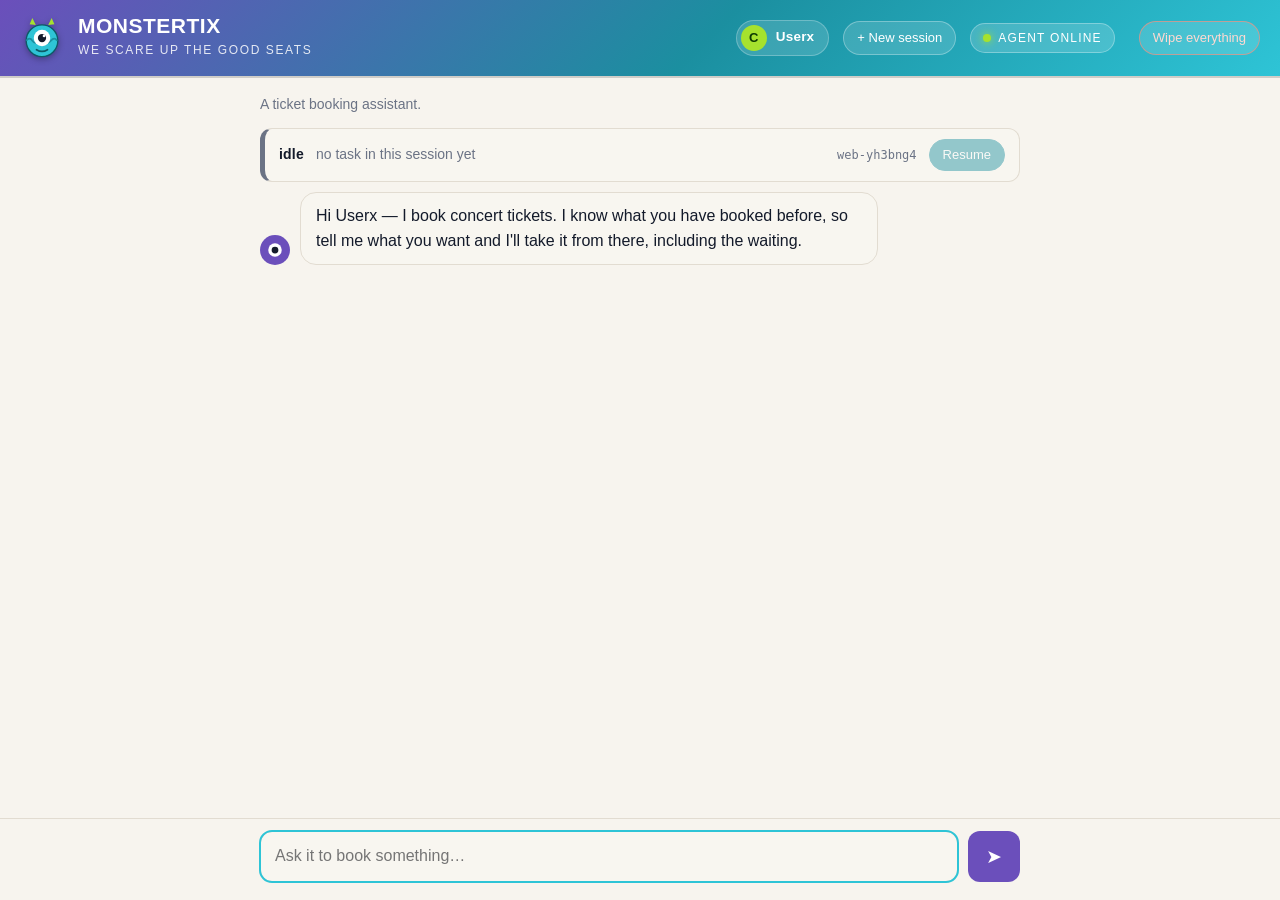
==== monstertix/index.html @ 0bc2335f "Rewrite the lab as six chapters around one continuous task Me and Sam, two Amsterdam tickets, weeken" ====
<!doctype html>
<html lang="en">
<head>
<meta charset="utf-8">
<meta name="viewport" content="width=device-width, initial-scale=1">
<title>MonsterTix — book with the agent</title>
<style>
  /* A ticket marketplace, if it were run by monsters. Original mascot and
     wordmark: this ships in a workshop repo, so it borrows the layout language
     of a ticket site without borrowing anybody's actual brand. */
  :root {
    --fur:#2ec4d6; --fur-dark:#1b8fa0; --slime:#a6e22e; --grape:#6b4fbb;
    --ink:#131a2a; --paper:#f7f4ee; --line:#e2dcd1; --dim:#6b7385;
    --warn:#f2622e;
  }
  @media (prefers-color-scheme: dark) {
    :root { --paper:#151a26; --ink:#eef2f7; --line:#28304a; --dim:#94a0bb; }
  }
  * { box-sizing:border-box; }
  html, body { height:100%; }
  body {
    margin:0; background:var(--paper); color:var(--ink);
    font:16px/1.55 -apple-system,BlinkMacSystemFont,"Segoe UI",Roboto,sans-serif;
    display:flex; flex-direction:column;
  }

  /* ---------- the marquee ---------- */
  header {
    background:linear-gradient(135deg,var(--grape) 0%,var(--fur-dark) 55%,var(--fur) 100%);
    color:#fff; padding:14px 20px; display:flex; align-items:center; gap:14px;
    box-shadow:0 2px 0 rgba(0,0,0,.16); flex-wrap:wrap;
  }
  .logo { width:44px; height:44px; flex:none; filter:drop-shadow(0 2px 3px rgba(0,0,0,.3)); }
  .brand b { font-size:21px; letter-spacing:.5px; display:block; line-height:1.1; }
  .brand span { font-size:12px; opacity:.85; letter-spacing:1.6px; text-transform:uppercase; }
  .who-am-i {
    margin-left:auto; display:flex; align-items:center; gap:9px;
    background:rgba(255,255,255,.14); border:1px solid rgba(255,255,255,.25);
    border-radius:999px; padding:4px 14px 4px 4px;
  }
  .who-am-i .avatar {
    width:26px; height:26px; border-radius:50%; background:var(--slime); color:#0d3b02;
    display:grid; place-items:center; font-weight:800; font-size:13px;
  }
  .who-am-i .name { font-size:13.5px; font-weight:600; letter-spacing:.2px; }
  .ghost {
    font:inherit; font-size:13px; cursor:pointer; white-space:nowrap;
    background:rgba(255,255,255,.14); color:#fff;
    border:1px solid rgba(255,255,255,.3); border-radius:999px; padding:6px 13px;
  }
  .ghost:hover { background:rgba(255,255,255,.26); }
  .ghost.danger { border-color:rgba(255,140,120,.65); color:#ffd9d1; margin-left:10px; }
  .ghost.danger:hover { background:rgba(255,90,60,.35); border-color:#ff8c78; }

  /* ---------- the are-you-sure ---------- */
  .scrim {
    position:fixed; inset:0; background:rgba(8,12,20,.62); display:none;
    place-items:center; padding:20px; z-index:9;
  }
  .scrim.open { display:grid; }
  .sheet {
    background:var(--paper); color:var(--ink); border-radius:14px; padding:22px 24px;
    max-width:460px; border-top:6px solid var(--warn);
    box-shadow:0 18px 50px rgba(0,0,0,.4);
  }
  .sheet h2 { margin:0 0 4px; font-size:19px; }
  .sheet .warn { color:var(--warn); font-weight:700; font-size:13px;
                 letter-spacing:1.2px; text-transform:uppercase; }
  .sheet ul { margin:12px 0 4px; padding-left:20px; font-size:14.5px; }
  .sheet li { margin-bottom:5px; }
  .sheet .where {
    font:12.5px/1.5 ui-monospace,SFMono-Regular,Menlo,monospace; color:var(--dim);
    background:color-mix(in srgb,var(--paper) 70%,var(--line));
    border-radius:8px; padding:9px 11px; margin:12px 0 4px; word-break:break-all;
  }
  .sheet .row2 { display:flex; gap:10px; justify-content:flex-end; margin-top:18px; }
  .sheet button {
    font:inherit; cursor:pointer; border-radius:10px; padding:9px 16px;
    border:1px solid var(--line); background:transparent; color:inherit;
  }
  .sheet button.go { background:var(--warn); border-color:var(--warn); color:#fff; font-weight:600; }

  .live { margin-left:0; font-size:12px; letter-spacing:1.2px; text-transform:uppercase;
    background:rgba(255,255,255,.16); border:1px solid rgba(255,255,255,.3);
    border-radius:999px; padding:5px 12px; display:flex; align-items:center; gap:7px;
  }
  .live i { width:8px; height:8px; border-radius:50%; background:var(--slime);
            box-shadow:0 0 8px var(--slime); animation:blink 1.6s infinite; }
  @keyframes blink { 50% { opacity:.25; } }

  .strap {
    width:min(760px,94%); margin:18px auto 2px; color:var(--dim); font-size:14px;
  }

  /* ---------- the task banner ---------- */
  /* One line that says what the task is doing, read from the server every few
     seconds. Not from this page's memory of what it did — from the session
     store. Reload the tab, kill the server, come back: it still says the truth. */
  .task {
    width:min(760px,94%); margin:10px auto 0; display:flex; align-items:center; gap:12px;
    border:1px solid var(--line); border-left:5px solid var(--dim); border-radius:12px;
    padding:10px 14px; background:color-mix(in srgb,var(--paper) 86%,#fff);
    font-size:14px;
  }
  @media (prefers-color-scheme: dark) {
    .task { background:color-mix(in srgb,var(--paper) 80%,#fff 6%); }
  }
  .task .state { font-weight:700; letter-spacing:.2px; }
  .task .detail { color:var(--dim); flex:1; min-width:0; overflow:hidden;
                  text-overflow:ellipsis; white-space:nowrap; }
  .task.queue  { border-left-color:var(--fur-dark); }
  .task.person { border-left-color:var(--warn); }
  .task.ready  { border-left-color:var(--slime); }
  .task.done   { border-left-color:var(--grape); }
  .task.running{ border-left-color:var(--fur); }
  .task button {
    font:inherit; font-size:13px; cursor:pointer; white-space:nowrap; flex:none;
    border:1px solid var(--fur-dark); background:var(--fur-dark); color:#fff;
    border-radius:999px; padding:5px 13px;
  }
  .task button:disabled { opacity:.45; cursor:default; }
  .task .sid { font:12px ui-monospace,SFMono-Regular,Menlo,monospace; color:var(--dim); flex:none; }

  /* ---------- conversation ---------- */
  main { flex:1; overflow-y:auto; padding:10px 0 20px; }
  .thread { width:min(760px,94%); margin:0 auto; display:flex; flex-direction:column; gap:12px; }
  .row { display:flex; gap:10px; align-items:flex-end; }
  .row.me { flex-direction:row-reverse; }
  .pip { width:30px; height:30px; flex:none; border-radius:50%; background:var(--grape);
         display:grid; place-items:center; }
  .row.me .pip { background:var(--slime); }
  .bubble {
    max-width:76%; padding:11px 15px; border-radius:16px; white-space:pre-wrap;
    border:1px solid var(--line); background:color-mix(in srgb,var(--paper) 86%,#fff);
  }
  @media (prefers-color-scheme: dark) {
    .bubble { background:color-mix(in srgb,var(--paper) 80%,#fff 6%); }
  }
  .row.me .bubble { background:var(--fur); color:#04252b; border-color:transparent; }
  .bubble.ask { border-left:4px solid var(--warn); }
  .bubble.ask.queue { border-left-color:var(--fur-dark); }
  .bubble .label {
    display:block; font-size:11px; letter-spacing:1.4px; text-transform:uppercase;
    color:var(--warn); margin-bottom:4px; font-weight:700;
  }
  .bubble.queue .label { color:var(--fur-dark); }
  .tool {
    align-self:center; font:12px/1 ui-monospace,SFMono-Regular,Menlo,monospace;
    color:var(--dim); background:color-mix(in srgb,var(--paper) 70%,var(--line));
    border-radius:999px; padding:5px 12px;
  }
  .typing span { display:inline-block; width:6px; height:6px; margin-right:3px;
                 border-radius:50%; background:var(--dim); animation:bob 1s infinite; }
  .typing span:nth-child(2){animation-delay:.15s} .typing span:nth-child(3){animation-delay:.3s}
  @keyframes bob { 50% { transform:translateY(-4px); opacity:.4; } }

  /* ---------- composer ---------- */
  footer { border-top:1px solid var(--line); background:var(--paper); padding:12px 0 18px; }
  .composer { width:min(760px,94%); margin:0 auto; display:flex; gap:10px; }
  textarea {
    flex:1; resize:none; font:inherit; color:inherit; padding:12px 14px;
    background:color-mix(in srgb,var(--paper) 86%,#fff);
    border:1px solid var(--line); border-radius:12px; min-height:48px; max-height:140px;
  }
  @media (prefers-color-scheme: dark) {
    textarea { background:color-mix(in srgb,var(--paper) 80%,#fff 6%); }
  }
  textarea:focus { outline:2px solid var(--fur); outline-offset:-1px; }
  button.send {
    flex:none; width:52px; border:0; border-radius:12px; cursor:pointer;
    background:var(--grape); color:#fff; font-size:19px;
  }
  button.send:hover { background:var(--fur-dark); }
  button.send:disabled { opacity:.45; cursor:default; }
</style>
</head>
<body>

<header>
  <!-- One eye, two horns, a lot of fur. Drawn here, not borrowed. -->
  <svg class="logo" viewBox="0 0 64 64" aria-hidden="true">
    <path d="M14 12 L18 3 L23 13 Z M50 12 L46 3 L41 13 Z" fill="#a6e22e"/>
    <circle cx="32" cy="36" r="23" fill="#2ec4d6" stroke="#0d5a66" stroke-width="2"/>
    <path d="M9 36q5-6 9 0t9 0 9 0 9 0 9 0" fill="none" stroke="#1b8fa0" stroke-width="2.5"/>
    <circle cx="32" cy="32" r="12" fill="#fff"/>
    <circle cx="32" cy="32" r="6" fill="#131a2a"/>
    <circle cx="35" cy="29" r="2" fill="#fff"/>
    <path d="M24 49q8 5 16 0" fill="none" stroke="#0d5a66" stroke-width="2.5" stroke-linecap="round"/>
  </svg>
  <div class="brand">
    <b>MONSTERTIX</b>
    <span>we scare up the good seats</span>
  </div>
  <div class="who-am-i" title="every booking, every memory and every authorization belongs to this person">
    <span class="avatar">C</span>
    <span class="name">Userx</span>
  </div>
  <button class="ghost" id="newSession" title="Start a fresh conversation. Nothing is deleted.">
    + New session
  </button>
  <div class="live"><i></i><span id="status">agent online</span></div>
  <button class="ghost danger" id="wipe" title="Delete every session and the memory file">
    Wipe everything
  </button>
</header>

<div class="strap">A ticket booking assistant.</div>

<!-- What the task is doing, from GET /task. -->
<div class="task" id="task">
  <span class="state" id="taskState">idle</span>
  <span class="detail" id="taskDetail">no task in this session yet</span>
  <span class="sid" id="taskSid"></span>
  <button id="resume" disabled title="Continue a run that is waiting in the queue">Resume</button>
</div>

<div class="scrim" id="scrim">
  <div class="sheet">
    <div class="warn">Dangerous · cannot be undone</div>
    <h2>Wipe everything this agent knows?</h2>
    <ul>
      <li><b>Every session</b> — every conversation, every queue ticket it is holding, every authorization you confirmed.</li>
      <li><b>The memory file</b> — who comes with you, what you cannot stand, what you have paid before.</li>
    </ul>
    <p style="font-size:14.5px;margin:10px 0 0">
      A run parked in a queue right now will be lost. There is no undo and no backup.
      This is not "New session" — that keeps everything and just starts a new conversation.
    </p>
    <div class="where" id="whereText">checking where state lives…</div>
    <div class="row2">
      <button id="cancel">Cancel</button>
      <button class="go" id="confirm">Yes, wipe it</button>
    </div>
  </div>
</div>

<main><div class="thread" id="thread"></div></main>

<footer>
  <div class="composer">
    <textarea id="box" rows="1" placeholder="Ask it to book something…"></textarea>
    <button class="send" id="send" title="Send">➤</button>
  </div>
</footer>

<script>
// One session for this tab, until you ask for another. Remembered across a
// reload, because the task lives on the server and reloading a page should not
// lose track of it.
const KEY = "monstertix.session";
let SESSION = localStorage.getItem(KEY) || ("web-" + Math.random().toString(36).slice(2, 9));
localStorage.setItem(KEY, SESSION);
const thread = document.getElementById("thread");
const box = document.getElementById("box");
const send = document.getElementById("send");
const statusEl = document.getElementById("status");
let BUSY = false;              // a /wake from this page is in flight

function setSession(id) {
  SESSION = id;
  localStorage.setItem(KEY, id);
  SEEN = Date.now() / 1000;
  document.getElementById("taskSid").textContent = id;
}

function bubble(text, who, askKind) {
  const row = document.createElement("div");
  row.className = "row" + (who === "me" ? " me" : "");
  const pip = document.createElement("div");
  pip.className = "pip";
  pip.innerHTML = who === "me"
    ? '<b style="color:#0d3b02;font-size:13px">C</b>'
    : '<svg width="18" height="18" viewBox="0 0 24 24"><circle cx="12" cy="12" r="9" fill="#fff"/><circle cx="12" cy="12" r="4.5" fill="#131a2a"/></svg>';
  const b = document.createElement("div");
  b.className = "bubble" + (askKind ? " ask " + askKind : "");
  if (askKind) {
    const l = document.createElement("span");
    l.className = "label";
    l.textContent = askKind === "queue" ? "waiting in the queue — Resume when you like"
                                        : "needs your answer";
    b.appendChild(l);
  }
  b.appendChild(document.createTextNode(text));
  row.append(pip, b);
  thread.appendChild(row);
  thread.parentElement.scrollTop = thread.parentElement.scrollHeight;
  return b;
}

function typing() {
  const row = document.createElement("div");
  row.className = "row";
  row.innerHTML = '<div class="pip"></div><div class="bubble typing">'
                + '<span></span><span></span><span></span></div>';
  thread.appendChild(row);
  thread.parentElement.scrollTop = thread.parentElement.scrollHeight;
  return row;
}

// What kind of pause a reply ended on, for the bubble's label.
function askKind(d) {
  if (!d.awaiting_input) return null;
  return d.awaiting_kind === "queue" ? "queue" : "person";
}

// ── Watching for work that finishes without you ───────────────────────────
//
// A scheduled run completes on the server. Nothing about that reaches this page
// on its own, so the browser would go on showing a queue position for ever —
// the tickets bought, and the only person who cared never told.
//
// So poll. Every few seconds, ask what has been said in this session since the
// last time we looked. Cheap, obvious, and it survives the tab being closed and
// reopened, which a websocket would not.
let SEEN = Date.now() / 1000;

async function pollForNews() {
  if (BUSY) return;            // our own request will render its reply
  try {
    const r = await fetch(`session/${SESSION}/messages?since=${SEEN}`);
    if (!r.ok) return;
    const d = await r.json();
    if (d.now) SEEN = Math.max(SEEN, d.now);
    (d.said || []).forEach((line, i) => {
      const last = i === d.said.length - 1;
      bubble(line, "agent", last ? askKind(d) : null);
    });
  } catch (e) { /* offline for a moment. Try again on the next tick. */ }
}
setInterval(pollForNews, 4000);

// ── The task banner ───────────────────────────────────────────────────────
//
// GET /task reads session state and reports: is the run parked, and on what?
// Five states a person needs to tell apart, because each one wants something
// different from them:
//
//   running               a request is in flight — wait
//   waiting in the queue  nobody needs to do anything; a clock, a scheduler or
//                         the Resume button may say "check again"
//   waiting for you       a question only you may answer — type it in the chat
//   ready to buy          at the front; nothing bought (Chapter 4 stops here)
//   done · order …        an order exists
const taskEl = document.getElementById("task");
const resumeBtn = document.getElementById("resume");
let TASK = null;

function showTask(t) {
  TASK = t;
  let cls = "", state = "idle", detail = "no task in this session yet";
  const show = t.queue_event_id || (t.plan && t.plan.event_id) || "";
  if (BUSY) {
    cls = "running"; state = "running"; detail = "the agent is working on it";
  } else if (t.pending && t.pending.kind === "queue") {
    cls = "queue"; state = "waiting in the queue";
    detail = (t.queue_position ? `#${t.queue_position.toLocaleString()} · ` : "")
           + (t.queue_ticket ? `ticket ${t.queue_ticket}` : "") + (show ? ` · ${show}` : "");
  } else if (t.pending && t.pending.kind === "person") {
    cls = "person"; state = "waiting for you";
    detail = "answer in the chat below";
  } else if (t.pending) {
    cls = "person"; state = "waiting"; detail = t.pending.id;
  } else if (t.last_order) {
    cls = "done"; state = "done · order " + (t.last_order.order_id || t.last_order.id || "?");
    const o = t.last_order;
    detail = [o.event_id, o.section ? "section " + o.section : "", o.seats ? o.seats + " seats" : ""]
             .filter(Boolean).join(" · ");
  } else if (t.ready_to_buy) {
    cls = "ready"; state = "ready to buy";
    detail = "at the front of the queue" + (show ? ` for ${show}` : "") + " · nothing bought";
  } else if (t.invocations) {
    state = "idle"; detail = `${t.invocations} run${t.invocations === 1 ? "" : "s"} so far, nothing paused`;
  }
  if (t.authorization && t.authorization.confirmed && cls !== "done") {
    detail += ` · authorized: ${t.authorization.text || ""}`.replace(/: $/, "");
  }
  taskEl.className = "task " + cls;
  document.getElementById("taskState").textContent = state;
  document.getElementById("taskDetail").textContent = detail;
  document.getElementById("taskSid").textContent = t.session_id || SESSION;
  const canResume = !BUSY && t.pending && t.pending.kind === "queue";
  resumeBtn.disabled = !canResume;
  resumeBtn.title = canResume ? "Tell the run to check the queue again"
                  : (t.pending && t.pending.kind === "person")
                    ? "The agent is waiting for YOU — answer in the chat"
                    : "Nothing is waiting in the queue";
}

async function pollTask() {
  try {
    const r = await fetch(`task?session_id=${encodeURIComponent(SESSION)}`);
    if (!r.ok) return;
    showTask(await r.json());
  } catch (e) { /* offline for a moment */ }
}
setInterval(pollTask, 3000);
pollTask();

// Resume: only a queue wait. A question for a person stays a question for a
// person, and the button says so instead of answering on their behalf.
resumeBtn.onclick = async () => {
  if (TASK && TASK.pending && TASK.pending.kind === "person") {
    bubble("The agent is waiting for you, not for the queue. Answer in the chat.", "agent");
    return;
  }
  if (!TASK || !TASK.pending) {
    bubble("Nothing is paused in this session.", "agent");
    return;
  }
  await ask("Checking the queue again.", { silent: true });
};

async function ask(text, opts = {}) {
  if (!opts.silent) bubble(text, "me");
  else bubble("▶ Resume", "me");
  const wait = typing();
  send.disabled = true;
  BUSY = true;
  statusEl.textContent = "thinking…";
  showTask(TASK || {});
  try {
    const r = await fetch("wake", {
      method: "POST",
      headers: { "Content-Type": "application/json" },
      body: JSON.stringify({ message: text, session_id: SESSION }),
    });
    const data = await r.json();
    wait.remove();
    // The server hands back everything the agent said, plus whether the run
    // parked on a question. A parked run is the whole point of this workshop,
    // so it gets its own treatment rather than looking like an ordinary reply.
    (data.said || []).forEach((line, i) => {
      const last = i === (data.said.length - 1);
      bubble(line, "agent", last ? askKind(data) : null);
    });
    SEEN = Date.now() / 1000;
    if (!data.said || !data.said.length) {
      bubble("(the run finished without saying anything)", "agent");
    }
  } catch (e) {
    wait.remove();
    bubble("Could not reach the agent: " + e.message, "agent");
  }
  BUSY = false;
  send.disabled = false;
  statusEl.textContent = "agent online";
  pollTask();
  box.focus();
}

function submit() {
  const text = box.value.trim();
  if (!text) return;
  box.value = "";
  box.style.height = "auto";
  ask(text);
}
send.onclick = submit;
box.addEventListener("keydown", (e) => {
  if (e.key === "Enter" && !e.shiftKey) { e.preventDefault(); submit(); }
});
box.addEventListener("input", () => {
  box.style.height = "auto";
  box.style.height = Math.min(box.scrollHeight, 140) + "px";
});

// ---------- session + wipe ----------
// Two different things, kept apart on purpose:
//   New session   a new conversation. Every old session, every ticket, the
//                 memory file — all still there.
//   Wipe          deletes all of it. Asks first, and says what it deletes.
const scrim = document.getElementById("scrim");

document.getElementById("newSession").onclick = async () => {
  const r = await fetch("session/new", { method: "POST" });
  setSession((await r.json()).session_id);
  thread.innerHTML = "";
  bubble("New session. I have forgotten this conversation — including whatever "
       + "you authorized me to spend — but I still know you from past bookings. "
       + "Nothing was deleted.", "agent");
  pollTask();
};

document.getElementById("wipe").onclick = async () => {
  const r = await fetch("health");
  const h = await r.json();
  document.getElementById("whereText").textContent =
    "sessions → " + h.sessions + "\nmemory  → " + h.memory;
  scrim.classList.add("open");
};
document.getElementById("cancel").onclick = () => scrim.classList.remove("open");
scrim.onclick = (e) => { if (e.target === scrim) scrim.classList.remove("open"); };

document.getElementById("confirm").onclick = async () => {
  scrim.classList.remove("open");
  const r = await fetch("admin/wipe", { method: "POST" });
  const d = await r.json();
  setSession(d.session_id);
  thread.innerHTML = "";
  bubble("Wiped. " + d.sessions_deleted + " session(s) deleted"
       + (d.memory_deleted.length ? " and " + d.memory_deleted.join(", ") + " removed"
                                  : ", no memory file found")
       + ". I do not know you any more.", "agent");
  pollTask();
};

document.getElementById("taskSid").textContent = SESSION;
bubble("Hi Userx — I book concert tickets. I know what you have booked before, "
     + "so tell me what you want and I'll take it from there, including the waiting.",
     "agent");
box.focus();
</script>
</body>
</html>
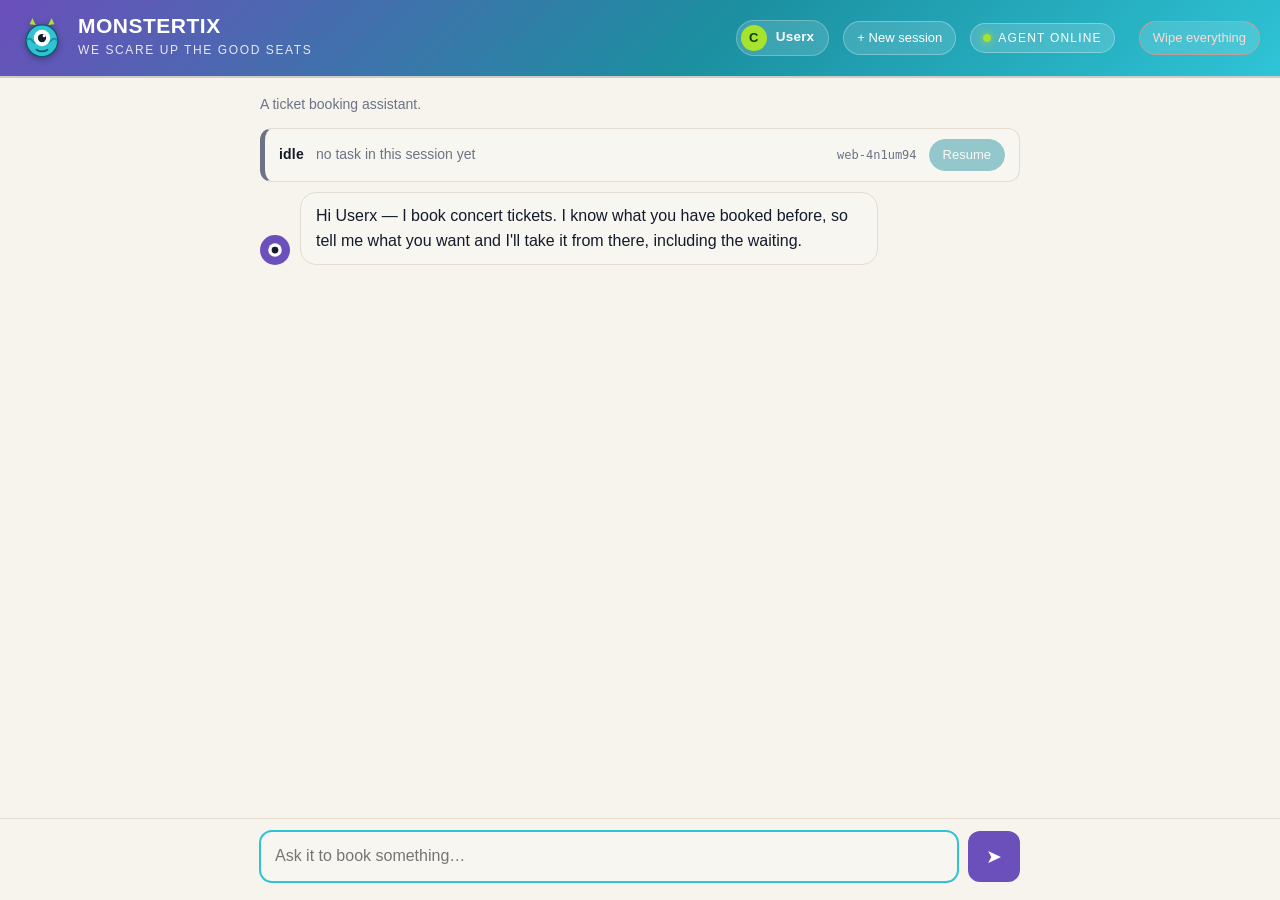
==== commit 63dce559: "Stop the MonsterTix page scrolling the workbench down on load box.focus() inside the frame scrolled " ====
--- a/monstertix/index.html
+++ b/monstertix/index.html
@@ -508,7 +508,9 @@
 bubble("Hi Userx — I book concert tickets. I know what you have booked before, "
      + "so tell me what you want and I'll take it from there, including the waiting.",
      "agent");
-box.focus();
+// preventScroll: framed in the workbench, a plain focus() drags the whole page
+// down to this box on every load.
+box.focus({ preventScroll: true });
 </script>
 </body>
 </html>
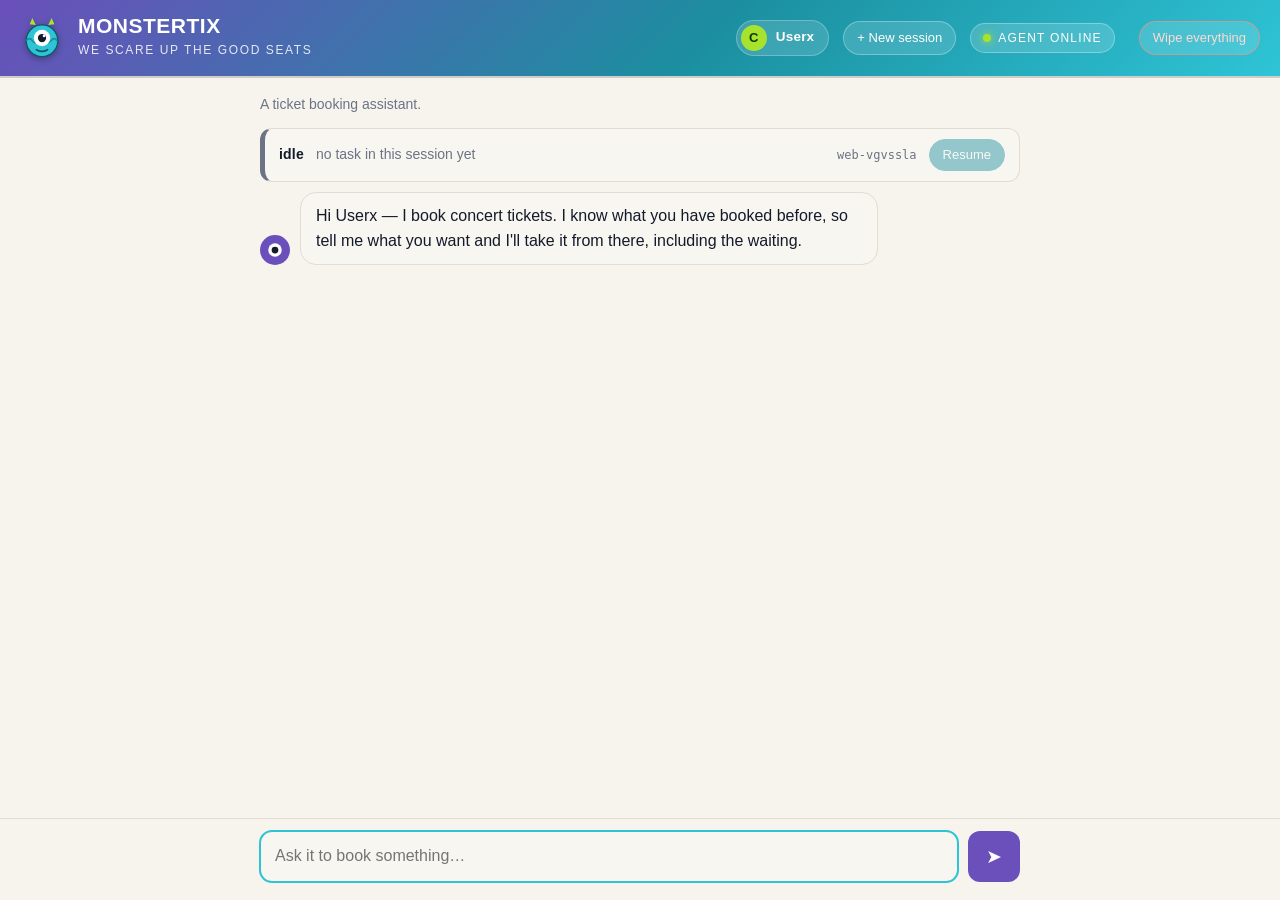
==== commit 9bd0634b: "Preserve the current workshop before simplifying the learner flow" ====
--- a/monstertix/index.html
+++ b/monstertix/index.html
@@ -508,9 +508,7 @@
 bubble("Hi Userx — I book concert tickets. I know what you have booked before, "
      + "so tell me what you want and I'll take it from there, including the waiting.",
      "agent");
-// preventScroll: framed in the workbench, a plain focus() drags the whole page
-// down to this box on every load.
-box.focus({ preventScroll: true });
+box.focus();
 </script>
 </body>
 </html>
